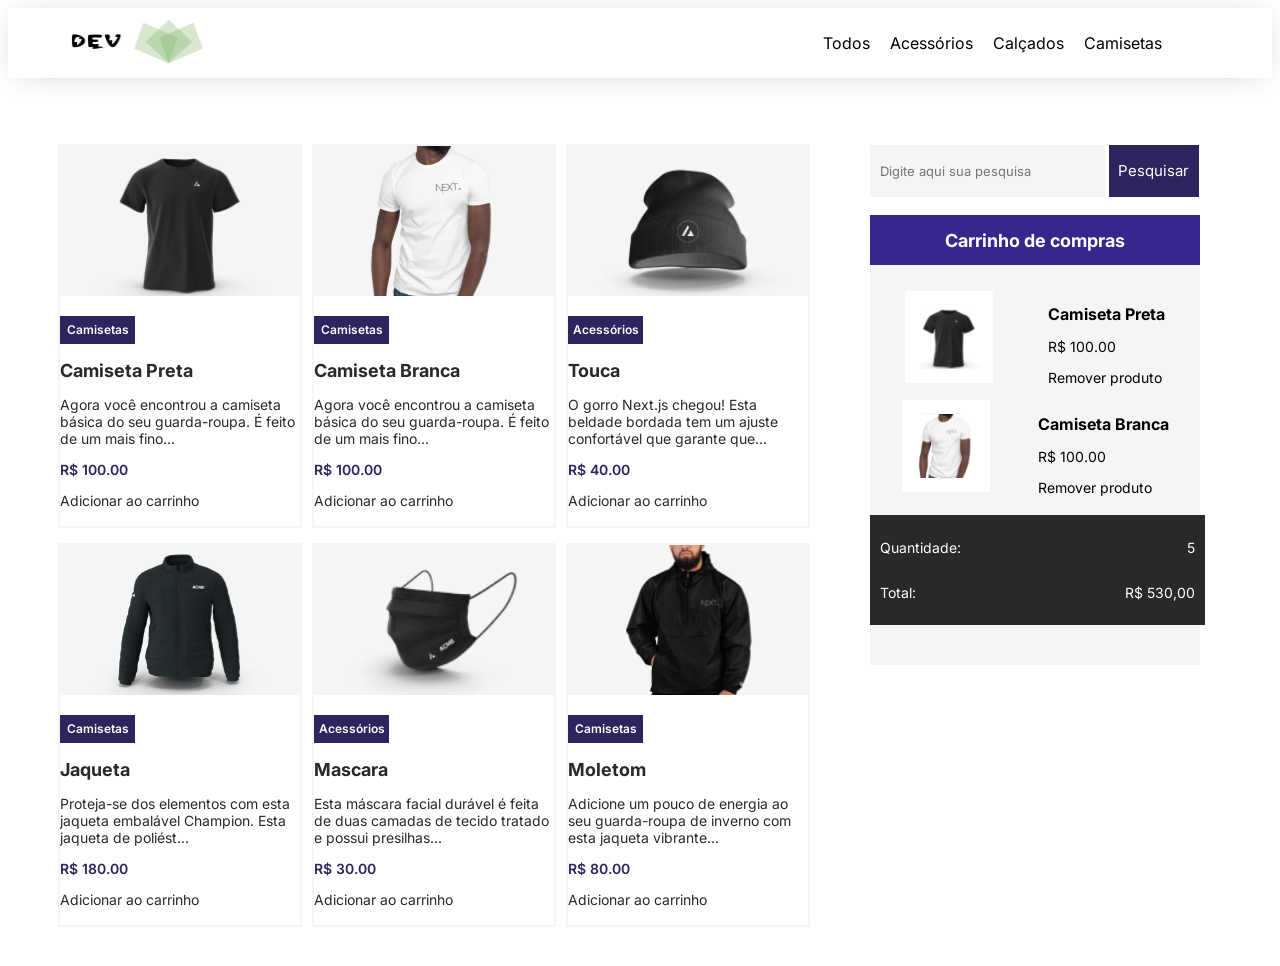
==== index.html @ ffbaef83 "Arquivos Capstone CSS e HTML" ====
<!DOCTYPE html>
<html lang="pt - BR">

<head>
    <meta charset="UTF-8">
    <meta http-equiv="X-UA-Compatible" content="IE=edge">
    <meta name="viewport" content="width=device-width, initial-scale=1.0">
    <title>Document</title>

    <link rel="preconnect" href="https://fonts.googleapis.com">
    <link rel="preconnect" href="https://fonts.gstatic.com" crossorigin>
    <link
        href="https://fonts.googleapis.com/css2?family=IBM+Plex+Sans:wght@500;600&family=Inter:wght@400;700&display=swap"
        rel="stylesheet">

    <link rel="stylesheet" href="css\style.css">
    <script src="js\index.js"></script>

</head>

<body>
    <header>
        <figure><img class="logo" src="img\logo.png" alt="Logo"></figure>

        <nav>
            <ul class="filtros">
                <li class="liFiltros">Todos</li>
                <li class="liFiltros">Acessórios</li>
                <li class="liFiltros">Calçados</li>
                <li class="liFiltros">Camisetas</li>
            </ul>
        </nav>

    </header>

    <main>
        <ul class="cards">
            <li class="cardBox">
                <img src="img\camiseta_preta.svg" alt="Camiseta Preta">
                <h4>Camisetas</h4>
                <h2>Camiseta Preta</h2>
                <p>Agora você encontrou a camiseta básica do seu guarda-roupa. É feito de um mais fino...</p>
                <p class="preco">R$ 100.00</p>
                <p class="addCarrinho">Adicionar ao carrinho</p>
            </li>

            <li class="cardBox">
                <img src="img\camiseta_branca.svg" alt="Camiseta Branca">
                <h4>Camisetas</h4>
                <h2>Camiseta Branca</h2>
                <p>Agora você encontrou a camiseta básica do seu guarda-roupa. É feito de um mais fino...</p>
                <p class="preco">R$ 100.00</p>
                <p class="addCarrinho">Adicionar ao carrinho</p>
            </li>

            <li class="cardBox">
                <img src="img\gorro.svg" alt="Touca Preta">
                <h4>Acessórios</h4>
                <h2>Touca</h2>
                <p>O gorro Next.js chegou! Esta beldade bordada tem um ajuste confortável que garante que...</p>
                <p class="preco">R$ 40.00</p>
                <p class="addCarrinho">Adicionar ao carrinho</p>
            </li>

            <li class="cardBox">
                <img src="img\jaqueta.svg" alt="Jaqueta">
                <h4>Camisetas</h4>
                <h2>Jaqueta</h2>
                <p>Proteja-se dos elementos com esta jaqueta embalável Champion. Esta jaqueta de poliést...</p>
                <p class="preco">R$ 180.00</p>
                <p class="addCarrinho">Adicionar ao carrinho</p>
            </li>

            <li class="cardBox">
                <img src="img\mascara.svg" alt="Mascara" class="img">
                <h4>Acessórios</h4>
                <h2>Mascara</h2>
                <p>Esta máscara facial durável é feita de duas camadas de tecido tratado e possui presilhas...</p>
                <p class="preco">R$ 30.00</p>
                <p class="addCarrinho">Adicionar ao carrinho</p>
            </li>

            <li class="cardBox">
                <img src="img\moletom.svg" alt="">
                <h4>Camisetas</h4>
                <h2>Moletom</h2>
                <p>Adicione um pouco de energia ao seu guarda-roupa de inverno com esta jaqueta vibrante...</p>
                <p class="preco">R$ 80.00</p>
                <p class="addCarrinho">Adicionar ao carrinho</p>
            </li>
        </ul>


        <aside>
            <input type="text" class="inputPesq" placeholder="Digite aqui sua pesquisa">
            <input type="button" class="pesquisar" value="Pesquisar">


            <section class="carrinho">
                <h1>Carrinho de compras</h1>
                <ul class="ulCarrinho">
                    <li class="liCarrinho">
                        <div>
                            <img class="imgCar" src="img\camiseta_preta.svg" alt="Camiseta Preta">
                        </div>
                        <div>
                            <h2 class="h2Carrinho">Camiseta Preta</h2>
                            <p>R$ 100.00</p>
                            <p class="removerProd">Remover produto</p>
                        </div>
                    </li>

                    <li class="liCarrinho">
                        <div>
                            <img class="imgCar" src="img\camiseta_branca.svg" alt="Camiseta Preta">
                        </div>
                        <div>
                            <h2 class="h2Carrinho">Camiseta Branca</h2>
                            <p>R$ 100.00</p>
                            <p class="removerProd">Remover produto</p>
                        </div>
                    </li>

                    <li class="liCarrinho">
                        <div>
                            <img class="imgCar" src="img\gorro.svg" alt="Camiseta Preta">
                        </div>
                        <div>
                            <h2 class="h2Carrinho">Touca</h2>
                            <p>R$ 40.00</p>
                            <p class="removerProd">Remover produto</p>
                        </div>
                    </li>

                    <li class="liCarrinho">
                        <div>
                            <img class="imgCar" src="img\jaqueta.svg" alt="Camiseta Preta">
                        </div>
                        <div>
                            <h2 class="h2Carrinho">Jaqueta</h2>
                            <p>R$ 180.00</p>
                            <p class="removerProd">Remover produto</p>
                        </div>
                    </li>

                    <li class="liCarrinho">
                        <div>
                            <img class="imgCar" src="img\mascara.svg" alt="Camiseta Preta">
                        </div>
                        <div>
                            <h2 class="h2Carrinho">Mascara</h2>
                            <p>R$ 30.00</p>
                            <p class="removerProd">Remover produto</p>
                        </div>
                    </li>

                    <li class="liCarrinho">
                        <div>
                            <img class="imgCar" src="img\moletom.svg" alt="Camiseta Preta">
                        </div>
                        <div>
                            <h2 class="h2Carrinho">Moletom</h2>
                            <p>R$ 80.00</p>
                            <p class="removerProd">Remover produto</p>
                        </div>
                    </li>

                </ul>

                <div class="caixa">
                    <div class="sub-caixa">
                        <p>Quantidade:</p>
                        <p>5</p>
                    </div>
                    <div class="sub-caixa">
                        <p>Total:</p>
                        <p>R$ 530,00</p>
                    </div>
                </div>

            </section>
        </aside>


    </main>




</body>

</html>
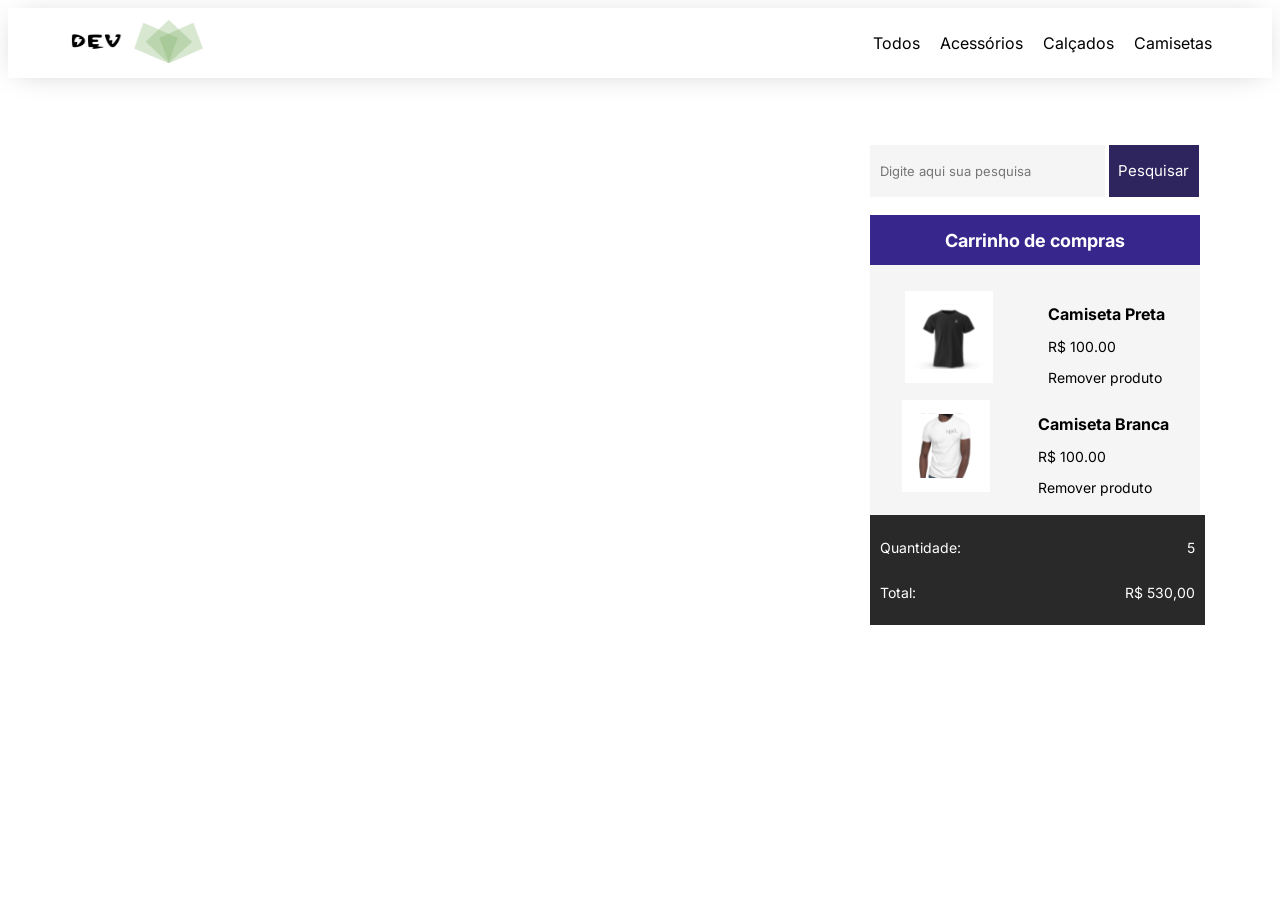
==== commit a3475cbc: "Produtos vitrine em DOM" ====
--- a/index.html
+++ b/index.html
@@ -14,8 +14,8 @@
         rel="stylesheet">
 
     <link rel="stylesheet" href="css\style.css">
-    <script src="js\index.js"></script>
-
+    <script defer src="\js\database.js"></script>
+    <script defer src="\js\index.js"></script>
 </head>
 
 <body>
@@ -34,61 +34,7 @@
     </header>
 
     <main>
-        <ul class="cards">
-            <li class="cardBox">
-                <img src="img\camiseta_preta.svg" alt="Camiseta Preta">
-                <h4>Camisetas</h4>
-                <h2>Camiseta Preta</h2>
-                <p>Agora você encontrou a camiseta básica do seu guarda-roupa. É feito de um mais fino...</p>
-                <p class="preco">R$ 100.00</p>
-                <p class="addCarrinho">Adicionar ao carrinho</p>
-            </li>
-
-            <li class="cardBox">
-                <img src="img\camiseta_branca.svg" alt="Camiseta Branca">
-                <h4>Camisetas</h4>
-                <h2>Camiseta Branca</h2>
-                <p>Agora você encontrou a camiseta básica do seu guarda-roupa. É feito de um mais fino...</p>
-                <p class="preco">R$ 100.00</p>
-                <p class="addCarrinho">Adicionar ao carrinho</p>
-            </li>
-
-            <li class="cardBox">
-                <img src="img\gorro.svg" alt="Touca Preta">
-                <h4>Acessórios</h4>
-                <h2>Touca</h2>
-                <p>O gorro Next.js chegou! Esta beldade bordada tem um ajuste confortável que garante que...</p>
-                <p class="preco">R$ 40.00</p>
-                <p class="addCarrinho">Adicionar ao carrinho</p>
-            </li>
-
-            <li class="cardBox">
-                <img src="img\jaqueta.svg" alt="Jaqueta">
-                <h4>Camisetas</h4>
-                <h2>Jaqueta</h2>
-                <p>Proteja-se dos elementos com esta jaqueta embalável Champion. Esta jaqueta de poliést...</p>
-                <p class="preco">R$ 180.00</p>
-                <p class="addCarrinho">Adicionar ao carrinho</p>
-            </li>
-
-            <li class="cardBox">
-                <img src="img\mascara.svg" alt="Mascara" class="img">
-                <h4>Acessórios</h4>
-                <h2>Mascara</h2>
-                <p>Esta máscara facial durável é feita de duas camadas de tecido tratado e possui presilhas...</p>
-                <p class="preco">R$ 30.00</p>
-                <p class="addCarrinho">Adicionar ao carrinho</p>
-            </li>
-
-            <li class="cardBox">
-                <img src="img\moletom.svg" alt="">
-                <h4>Camisetas</h4>
-                <h2>Moletom</h2>
-                <p>Adicione um pouco de energia ao seu guarda-roupa de inverno com esta jaqueta vibrante...</p>
-                <p class="preco">R$ 80.00</p>
-                <p class="addCarrinho">Adicionar ao carrinho</p>
-            </li>
-        </ul>
+        <ul class="cards"></ul>
 
 
         <aside>
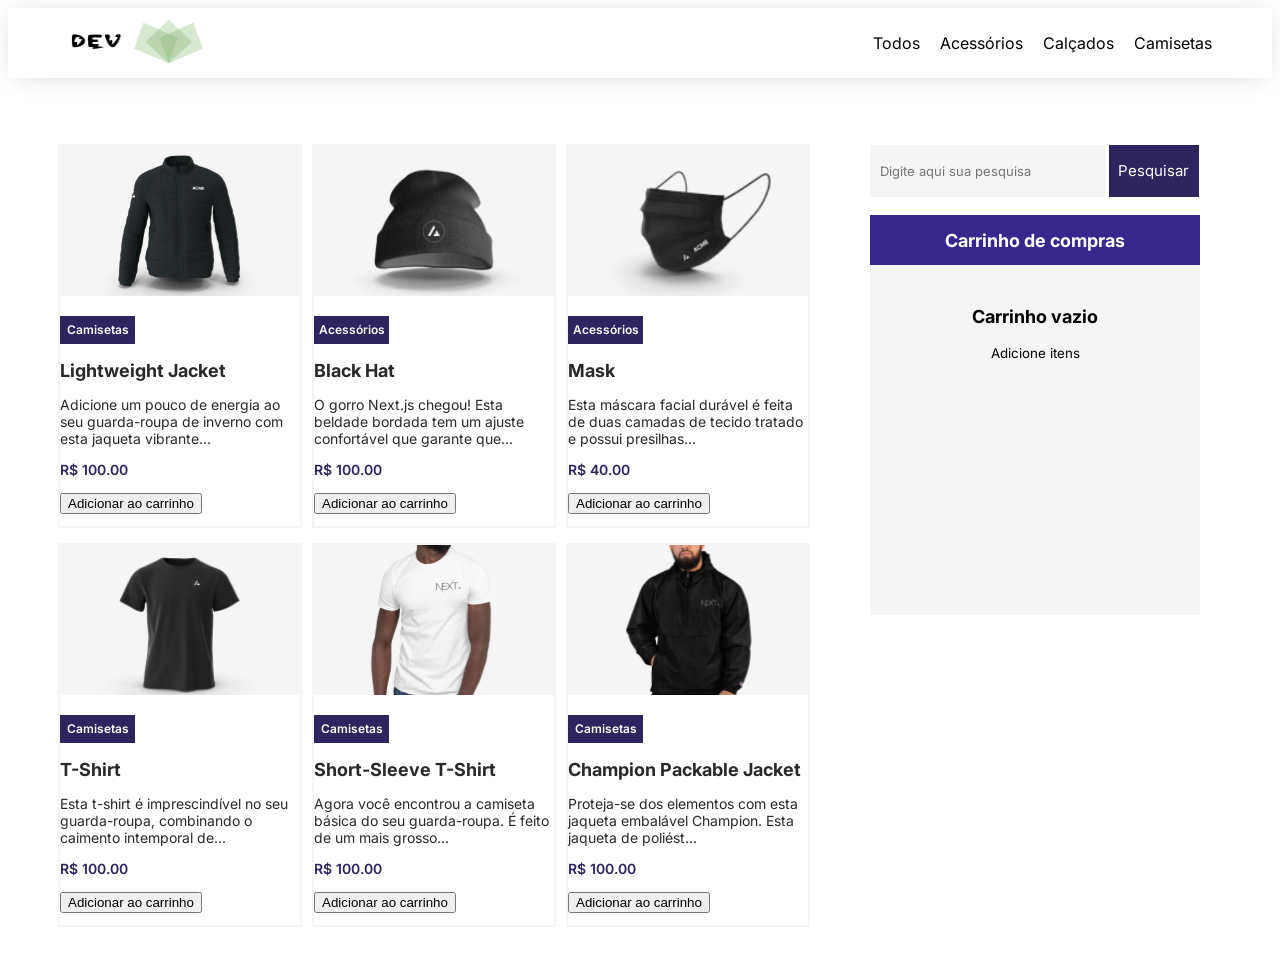
==== commit 620ad9c8: "Funcionalidades carrinho de compras" ====
--- a/index.html
+++ b/index.html
@@ -9,9 +9,7 @@
 
     <link rel="preconnect" href="https://fonts.googleapis.com">
     <link rel="preconnect" href="https://fonts.gstatic.com" crossorigin>
-    <link
-        href="https://fonts.googleapis.com/css2?family=IBM+Plex+Sans:wght@500;600&family=Inter:wght@400;700&display=swap"
-        rel="stylesheet">
+    <link href="https://fonts.googleapis.com/css2?family=IBM+Plex+Sans:wght@500;600&family=Inter:wght@400;700&display=swap" rel="stylesheet">
 
     <link rel="stylesheet" href="css\style.css">
     <script defer src="\js\database.js"></script>
@@ -36,94 +34,34 @@
     <main>
         <ul class="cards"></ul>
 
-
         <aside>
             <input type="text" class="inputPesq" placeholder="Digite aqui sua pesquisa">
             <input type="button" class="pesquisar" value="Pesquisar">
 
-
             <section class="carrinho">
                 <h1>Carrinho de compras</h1>
                 <ul class="ulCarrinho">
-                    <li class="liCarrinho">
+                    <li id="carrinho-vazio">
                         <div>
-                            <img class="imgCar" src="img\camiseta_preta.svg" alt="Camiseta Preta">
-                        </div>
-                        <div>
-                            <h2 class="h2Carrinho">Camiseta Preta</h2>
-                            <p>R$ 100.00</p>
-                            <p class="removerProd">Remover produto</p>
+                            <h2><strong>Carrinho vazio</strong></h2>
+                            <small>Adicione itens</small>
                         </div>
                     </li>
-
-                    <li class="liCarrinho">
-                        <div>
-                            <img class="imgCar" src="img\camiseta_branca.svg" alt="Camiseta Preta">
-                        </div>
-                        <div>
-                            <h2 class="h2Carrinho">Camiseta Branca</h2>
-                            <p>R$ 100.00</p>
-                            <p class="removerProd">Remover produto</p>
-                        </div>
-                    </li>
-
-                    <li class="liCarrinho">
-                        <div>
-                            <img class="imgCar" src="img\gorro.svg" alt="Camiseta Preta">
-                        </div>
-                        <div>
-                            <h2 class="h2Carrinho">Touca</h2>
-                            <p>R$ 40.00</p>
-                            <p class="removerProd">Remover produto</p>
-                        </div>
-                    </li>
-
-                    <li class="liCarrinho">
-                        <div>
-                            <img class="imgCar" src="img\jaqueta.svg" alt="Camiseta Preta">
-                        </div>
-                        <div>
-                            <h2 class="h2Carrinho">Jaqueta</h2>
-                            <p>R$ 180.00</p>
-                            <p class="removerProd">Remover produto</p>
-                        </div>
-                    </li>
-
-                    <li class="liCarrinho">
-                        <div>
-                            <img class="imgCar" src="img\mascara.svg" alt="Camiseta Preta">
-                        </div>
-                        <div>
-                            <h2 class="h2Carrinho">Mascara</h2>
-                            <p>R$ 30.00</p>
-                            <p class="removerProd">Remover produto</p>
-                        </div>
-                    </li>
-
-                    <li class="liCarrinho">
-                        <div>
-                            <img class="imgCar" src="img\moletom.svg" alt="Camiseta Preta">
-                        </div>
-                        <div>
-                            <h2 class="h2Carrinho">Moletom</h2>
-                            <p>R$ 80.00</p>
-                            <p class="removerProd">Remover produto</p>
-                        </div>
-                    </li>
-
                 </ul>
 
                 <div class="caixa">
+
                     <div class="sub-caixa">
                         <p>Quantidade:</p>
-                        <p>5</p>
+                        <p class="quantidade"></p>
                     </div>
+
                     <div class="sub-caixa">
                         <p>Total:</p>
-                        <p>R$ 530,00</p>
+                        <p class="valor-total"></p>
                     </div>
+
                 </div>
-
             </section>
         </aside>
 
